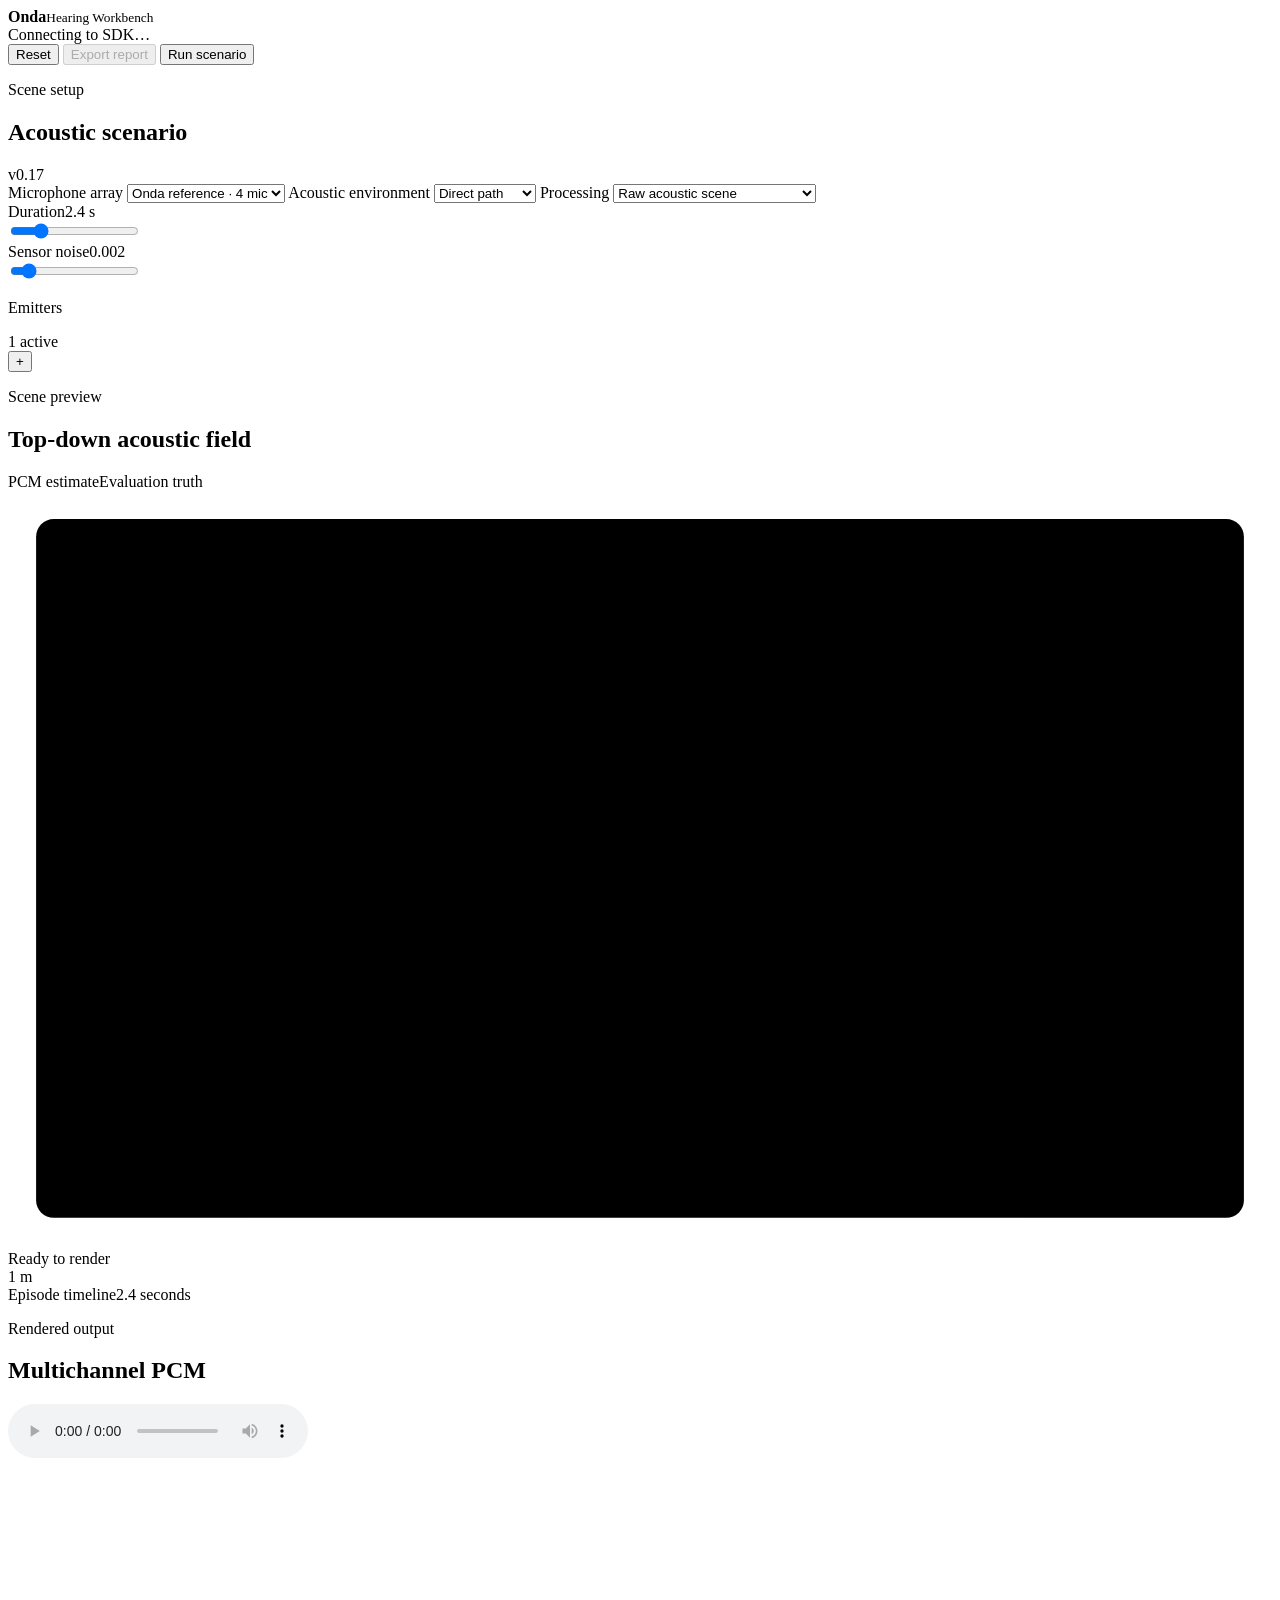
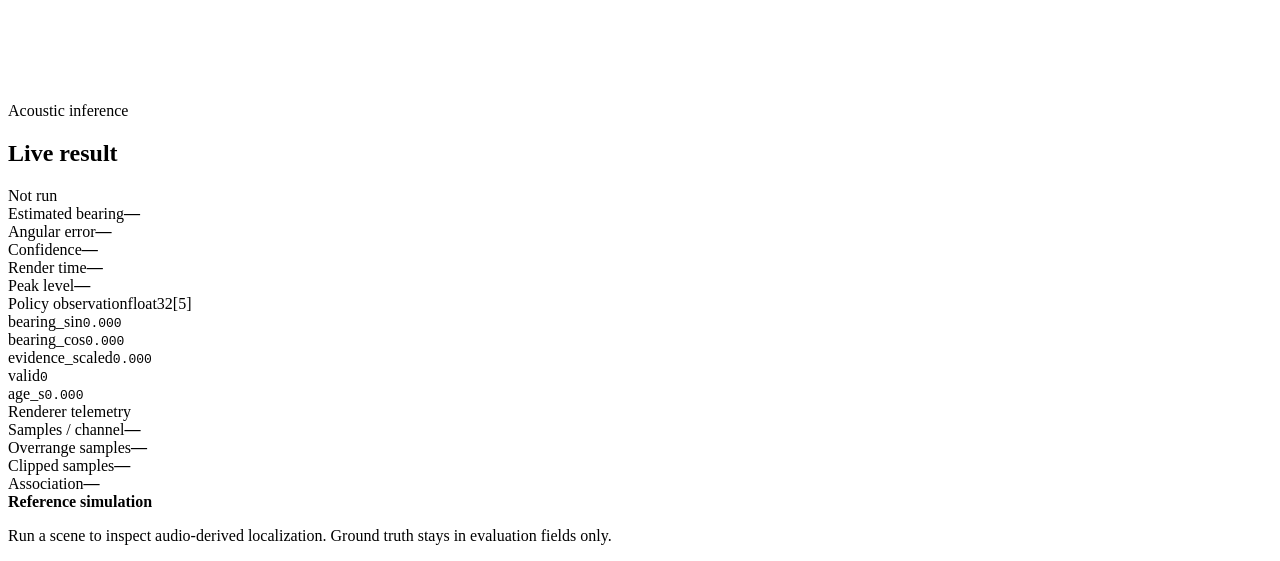
==== src/onda_hearing/gui/static/index.html @ 2764878f "Add acoustic scene GUI workbench" ====
<!doctype html>
<html lang="en">
<head>
  <meta charset="utf-8">
  <meta name="viewport" content="width=device-width, initial-scale=1">
  <title>Onda Hearing Workbench</title>
  <link rel="stylesheet" href="/app.css">
</head>
<body>
  <header class="topbar">
    <div class="brand">
      <div class="brand-mark" aria-hidden="true"><span></span><span></span><span></span><span></span><span></span></div>
      <div><strong>Onda</strong><small>Hearing Workbench</small></div>
    </div>
    <div class="run-state"><span class="status-dot"></span><span id="runtime-label">Connecting to SDK…</span></div>
    <div class="toolbar">
      <button class="button secondary" id="reset-button" type="button">Reset</button>
      <button class="button secondary" id="export-button" type="button" disabled>Export report</button>
      <button class="button primary" id="run-button" type="button">Run scenario</button>
    </div>
  </header>

  <main class="workspace">
    <aside class="sidebar">
      <div class="panel-heading">
        <div><p class="eyebrow">Scene setup</p><h1>Acoustic scenario</h1></div>
        <span class="badge">v0.17</span>
      </div>

      <label class="field">Microphone array
        <select id="mic-preset">
          <option value="onda_reference_4">Onda reference · 4 mic</option>
          <option value="square_4">Square · 4 mic</option>
          <option value="linear_4">Linear · 4 mic</option>
        </select>
      </label>
      <label class="field">Acoustic environment
        <select id="room-preset">
          <option value="direct">Direct path</option>
          <option value="small_lab">Small lab FIR</option>
          <option value="office">Office FIR</option>
        </select>
      </label>
      <label class="field">Processing
        <select id="processing">
          <option value="raw">Raw acoustic scene</option>
          <option value="waveformer" disabled>Waveformer · adapter required</option>
        </select>
      </label>
      <div class="field range-field">
        <div><label for="duration">Duration</label><output id="duration-value">2.4 s</output></div>
        <input id="duration" type="range" min="0.5" max="10" step="0.1" value="2.4">
      </div>
      <div class="field range-field">
        <div><label for="noise">Sensor noise</label><output id="noise-value">0.002</output></div>
        <input id="noise" type="range" min="0" max="0.02" step="0.001" value="0.002">
      </div>

      <div class="section-heading">
        <div><p class="eyebrow">Emitters</p><span id="emitter-count">1 active</span></div>
        <button class="icon-button" id="add-emitter" type="button" aria-label="Add emitter">+</button>
      </div>
      <div id="emitter-list" class="emitter-list"></div>
    </aside>

    <section class="stage-column">
      <div class="stage-heading">
        <div><p class="eyebrow">Scene preview</p><h2>Top-down acoustic field</h2></div>
        <div class="legend"><span><i class="line estimate"></i>PCM estimate</span><span><i class="line truth"></i>Evaluation truth</span></div>
      </div>
      <div class="stage" id="stage">
        <svg id="scene-svg" viewBox="0 0 720 430" role="img" aria-labelledby="scene-title scene-description">
          <title id="scene-title">Acoustic scene</title>
          <desc id="scene-description">A top-down view of a microphone array and configured sound emitters.</desc>
          <defs>
            <pattern id="grid" width="36" height="36" patternUnits="userSpaceOnUse">
              <path d="M36 0H0V36" fill="none" class="grid-line"></path>
            </pattern>
            <marker id="arrow-estimate" markerWidth="8" markerHeight="8" refX="7" refY="3.5" orient="auto"><path d="M0 0L8 3.5L0 7Z" class="estimate-fill"></path></marker>
            <marker id="arrow-truth" markerWidth="8" markerHeight="8" refX="7" refY="3.5" orient="auto"><path d="M0 0L8 3.5L0 7Z" class="truth-fill"></path></marker>
          </defs>
          <rect class="room" x="16" y="16" width="688" height="398" rx="10"></rect>
          <rect x="16" y="16" width="688" height="398" rx="10" fill="url(#grid)"></rect>
          <g id="truth-layer"></g>
          <g id="estimate-layer"></g>
          <g id="emitters-layer"></g>
          <g class="robot" transform="translate(360 232)">
            <circle class="robot-ring" r="57"></circle>
            <circle class="robot-body" r="39"></circle>
            <path class="robot-heading" d="M0 -46L-9 -28H9Z"></path>
            <g id="microphones-layer"></g>
            <text class="scene-label" x="0" y="73" text-anchor="middle">Robot array</text>
          </g>
        </svg>
        <div class="stage-chip" id="stage-chip">Ready to render</div>
        <div class="scale"><span></span>1 m</div>
      </div>
      <div class="timeline">
        <div class="timeline-meta"><span>Episode timeline</span><span id="timeline-duration">2.4 seconds</span></div>
        <div class="timeline-track" id="timeline-track"><div class="timeline-playhead" id="timeline-playhead"></div></div>
      </div>

      <section class="signal-section">
        <div class="signal-heading">
          <div><p class="eyebrow">Rendered output</p><h2>Multichannel PCM</h2></div>
          <audio id="audio-player" controls preload="none"></audio>
        </div>
        <canvas id="waveform" width="1100" height="220" aria-label="Rendered microphone waveforms"></canvas>
        <div class="channel-legend" id="channel-legend"></div>
      </section>
    </section>

    <aside class="inspector">
      <div class="panel-heading">
        <div><p class="eyebrow">Acoustic inference</p><h2>Live result</h2></div>
        <span class="badge muted" id="valid-badge">Not run</span>
      </div>
      <div class="metric hero-metric"><span>Estimated bearing</span><strong id="bearing-result">—</strong></div>
      <div class="metric-grid">
        <div class="metric"><span>Angular error</span><strong id="error-result">—</strong></div>
        <div class="metric"><span>Confidence</span><strong id="confidence-result">—</strong></div>
        <div class="metric"><span>Render time</span><strong id="render-result">—</strong></div>
        <div class="metric"><span>Peak level</span><strong id="peak-result">—</strong></div>
      </div>

      <section class="inspector-section">
        <div class="section-title"><span>Policy observation</span><span class="code-label">float32[5]</span></div>
        <div id="policy-values" class="policy-values">
          <div><span>bearing_sin</span><code>0.000</code></div>
          <div><span>bearing_cos</span><code>0.000</code></div>
          <div><span>evidence_scaled</span><code>0.000</code></div>
          <div><span>valid</span><code>0</code></div>
          <div><span>age_s</span><code>0.000</code></div>
        </div>
      </section>

      <section class="inspector-section">
        <div class="section-title"><span>Renderer telemetry</span></div>
        <div class="telemetry" id="telemetry">
          <div><span>Samples / channel</span><strong>—</strong></div>
          <div><span>Overrange samples</span><strong>—</strong></div>
          <div><span>Clipped samples</span><strong>—</strong></div>
          <div><span>Association</span><strong>—</strong></div>
        </div>
      </section>

      <div class="notice" id="notice">
        <strong>Reference simulation</strong>
        <p>Run a scene to inspect audio-derived localization. Ground truth stays in evaluation fields only.</p>
      </div>
      <div class="error-box" id="error-box" role="alert" hidden></div>
    </aside>
  </main>

  <template id="emitter-template">
    <article class="emitter-card">
      <header>
        <label class="toggle"><input class="emitter-enabled" type="checkbox" checked><span></span></label>
        <input class="emitter-name" value="speaker" aria-label="Emitter name" maxlength="40">
        <button class="remove-emitter" type="button" aria-label="Remove emitter">×</button>
      </header>
      <div class="two-column">
        <label>Sound<select class="emitter-sound"><option value="broadband">Broadband</option><option value="speech_like">Speech-like</option><option value="telephone">Telephone</option><option value="alarm">Alarm</option></select></label>
        <label>Directivity<select class="emitter-directivity"><option value="omni">Omni</option><option value="cardioid">Cardioid</option></select></label>
      </div>
      <div class="compact-ranges">
        <label>Bearing <output class="emitter-bearing-value">38°</output><input class="emitter-bearing" type="range" min="-180" max="180" step="1" value="38"></label>
        <label>Distance <output class="emitter-distance-value">2.0 m</output><input class="emitter-distance" type="range" min="0.2" max="8" step="0.1" value="2"></label>
        <label>Gain <output class="emitter-gain-value">−3 dB</output><input class="emitter-gain" type="range" min="-30" max="12" step="1" value="-3"></label>
        <label>Onset <output class="emitter-onset-value">0.1 s</output><input class="emitter-onset" type="range" min="0" max="2.4" step="0.1" value="0.1"></label>
      </div>
    </article>
  </template>
  <script src="/app.js"></script>
</body>
</html>
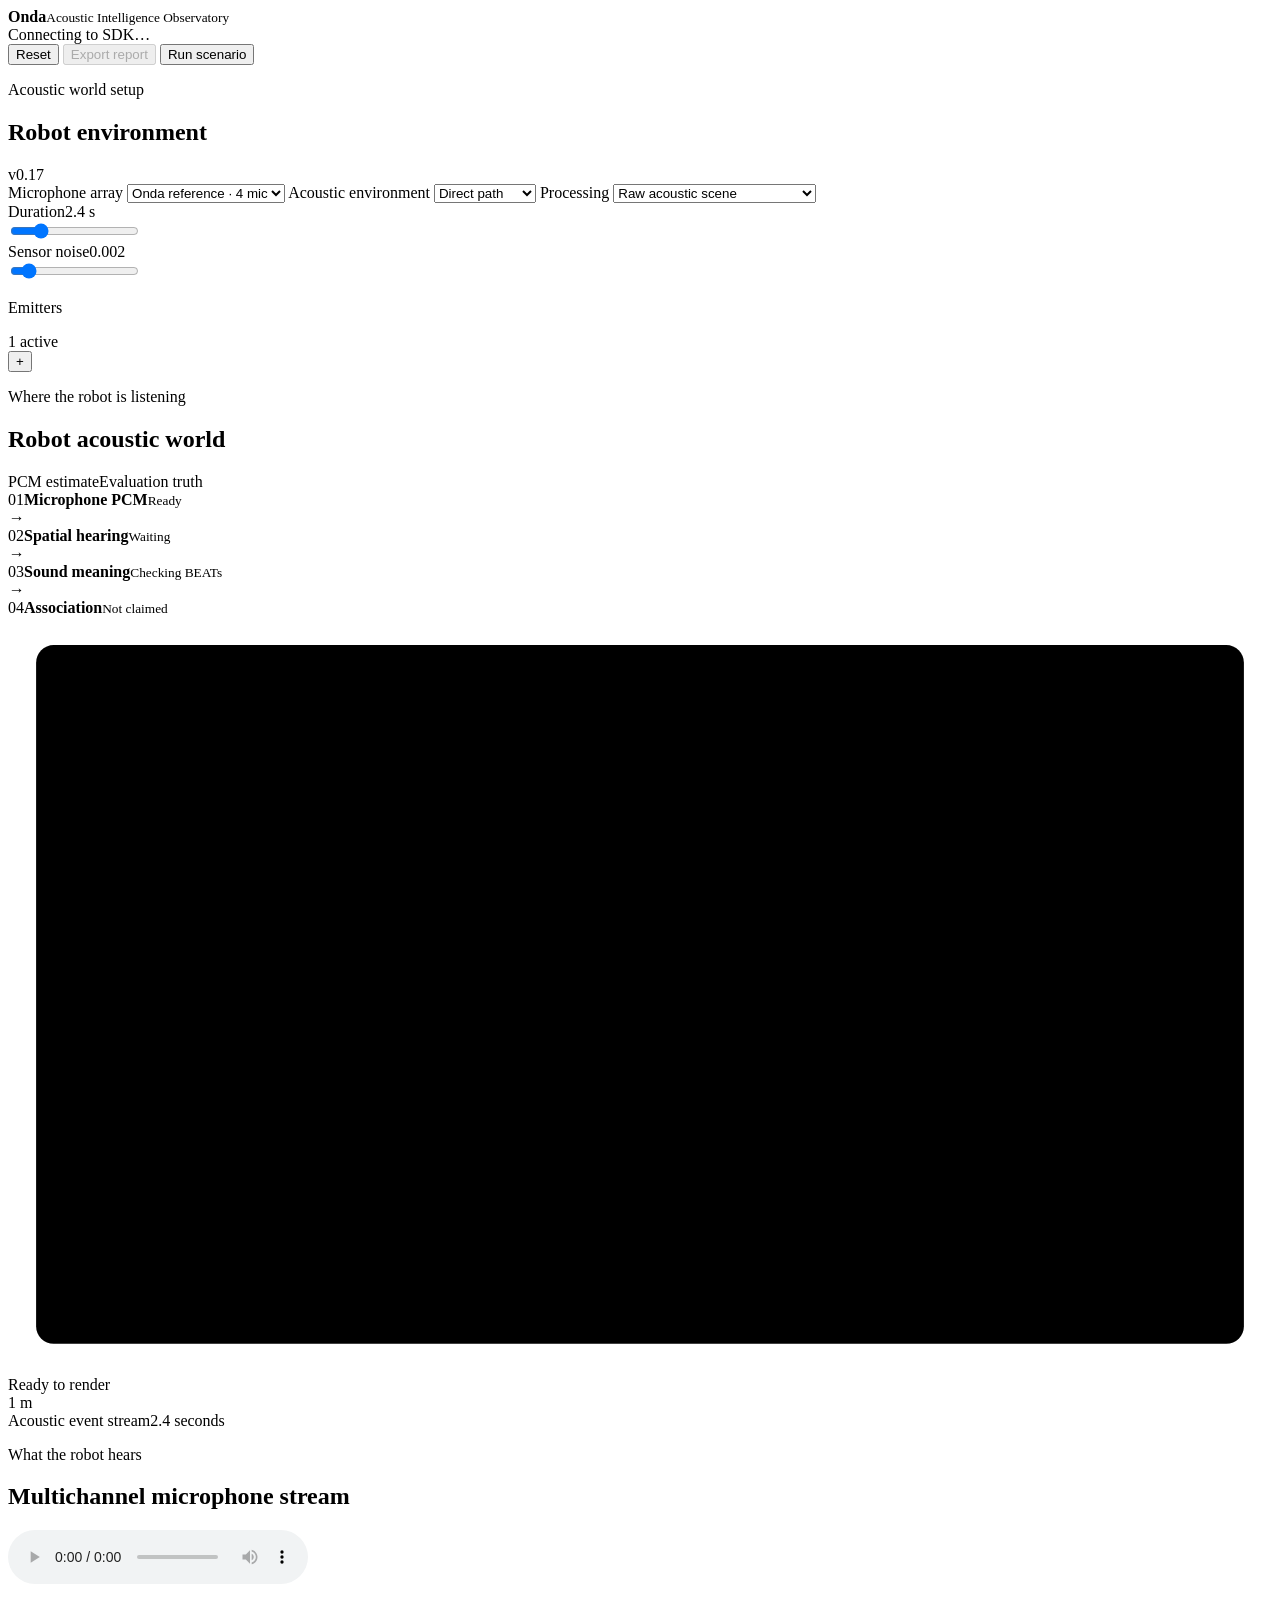
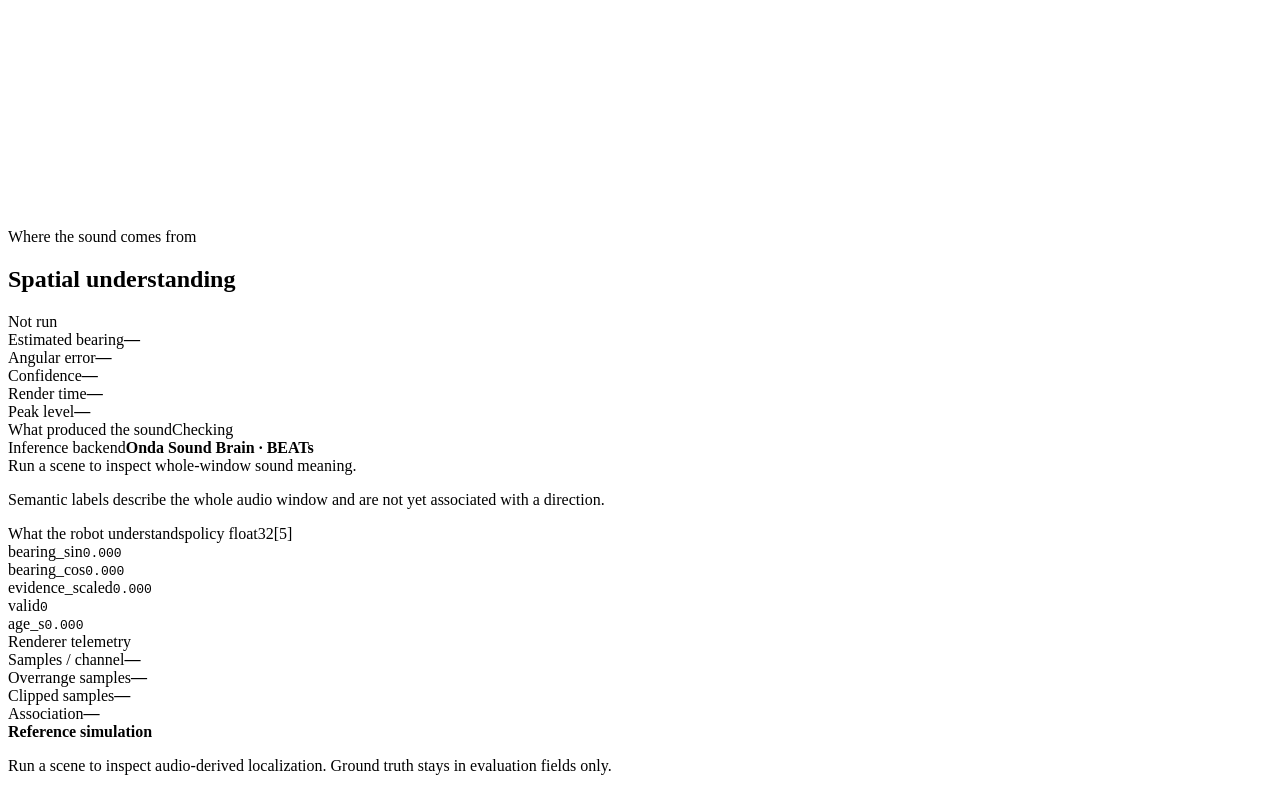
==== commit f5557a13: "Reframe GUI as acoustic intelligence observatory" ====
--- a/src/onda_hearing/gui/static/index.html
+++ b/src/onda_hearing/gui/static/index.html
@@ -3,14 +3,14 @@
 <head>
   <meta charset="utf-8">
   <meta name="viewport" content="width=device-width, initial-scale=1">
-  <title>Onda Hearing Workbench</title>
+  <title>Onda Acoustic Intelligence Observatory</title>
   <link rel="stylesheet" href="/app.css">
 </head>
 <body>
   <header class="topbar">
     <div class="brand">
       <div class="brand-mark" aria-hidden="true"><span></span><span></span><span></span><span></span><span></span></div>
-      <div><strong>Onda</strong><small>Hearing Workbench</small></div>
+      <div><strong>Onda</strong><small>Acoustic Intelligence Observatory</small></div>
     </div>
     <div class="run-state"><span class="status-dot"></span><span id="runtime-label">Connecting to SDK…</span></div>
     <div class="toolbar">
@@ -23,7 +23,7 @@
   <main class="workspace">
     <aside class="sidebar">
       <div class="panel-heading">
-        <div><p class="eyebrow">Scene setup</p><h1>Acoustic scenario</h1></div>
+        <div><p class="eyebrow">Acoustic world setup</p><h1>Robot environment</h1></div>
         <span class="badge">v0.17</span>
       </div>
 
@@ -65,8 +65,17 @@
 
     <section class="stage-column">
       <div class="stage-heading">
-        <div><p class="eyebrow">Scene preview</p><h2>Top-down acoustic field</h2></div>
+        <div><p class="eyebrow">Where the robot is listening</p><h2>Robot acoustic world</h2></div>
         <div class="legend"><span><i class="line estimate"></i>PCM estimate</span><span><i class="line truth"></i>Evaluation truth</span></div>
+      </div>
+      <div class="perception-chain" aria-label="Robot hearing pipeline status">
+        <div class="chain-node active"><span>01</span><strong>Microphone PCM</strong><small id="chain-pcm">Ready</small></div>
+        <i aria-hidden="true">→</i>
+        <div class="chain-node"><span>02</span><strong>Spatial hearing</strong><small id="chain-spatial">Waiting</small></div>
+        <i aria-hidden="true">→</i>
+        <div class="chain-node"><span>03</span><strong>Sound meaning</strong><small id="chain-semantic">Checking BEATs</small></div>
+        <i aria-hidden="true">→</i>
+        <div class="chain-node caution"><span>04</span><strong>Association</strong><small id="chain-association">Not claimed</small></div>
       </div>
       <div class="stage" id="stage">
         <svg id="scene-svg" viewBox="0 0 720 430" role="img" aria-labelledby="scene-title scene-description">
@@ -96,13 +105,13 @@
         <div class="scale"><span></span>1 m</div>
       </div>
       <div class="timeline">
-        <div class="timeline-meta"><span>Episode timeline</span><span id="timeline-duration">2.4 seconds</span></div>
+        <div class="timeline-meta"><span>Acoustic event stream</span><span id="timeline-duration">2.4 seconds</span></div>
         <div class="timeline-track" id="timeline-track"><div class="timeline-playhead" id="timeline-playhead"></div></div>
       </div>
 
       <section class="signal-section">
         <div class="signal-heading">
-          <div><p class="eyebrow">Rendered output</p><h2>Multichannel PCM</h2></div>
+          <div><p class="eyebrow">What the robot hears</p><h2>Multichannel microphone stream</h2></div>
           <audio id="audio-player" controls preload="none"></audio>
         </div>
         <canvas id="waveform" width="1100" height="220" aria-label="Rendered microphone waveforms"></canvas>
@@ -112,7 +121,7 @@
 
     <aside class="inspector">
       <div class="panel-heading">
-        <div><p class="eyebrow">Acoustic inference</p><h2>Live result</h2></div>
+        <div><p class="eyebrow">Where the sound comes from</p><h2>Spatial understanding</h2></div>
         <span class="badge muted" id="valid-badge">Not run</span>
       </div>
       <div class="metric hero-metric"><span>Estimated bearing</span><strong id="bearing-result">—</strong></div>
@@ -123,8 +132,17 @@
         <div class="metric"><span>Peak level</span><strong id="peak-result">—</strong></div>
       </div>
 
+      <section class="inspector-section semantic-section">
+        <div class="section-title"><span>What produced the sound</span><span class="badge muted" id="semantic-badge">Checking</span></div>
+        <div class="semantic-brain"><span>Inference backend</span><strong id="semantic-brain">Onda Sound Brain · BEATs</strong></div>
+        <div class="semantic-events" id="semantic-events">
+          <div class="semantic-empty">Run a scene to inspect whole-window sound meaning.</div>
+        </div>
+        <p class="semantic-scope" id="semantic-scope">Semantic labels describe the whole audio window and are not yet associated with a direction.</p>
+      </section>
+
       <section class="inspector-section">
-        <div class="section-title"><span>Policy observation</span><span class="code-label">float32[5]</span></div>
+        <div class="section-title"><span>What the robot understands</span><span class="code-label">policy float32[5]</span></div>
         <div id="policy-values" class="policy-values">
           <div><span>bearing_sin</span><code>0.000</code></div>
           <div><span>bearing_cos</span><code>0.000</code></div>
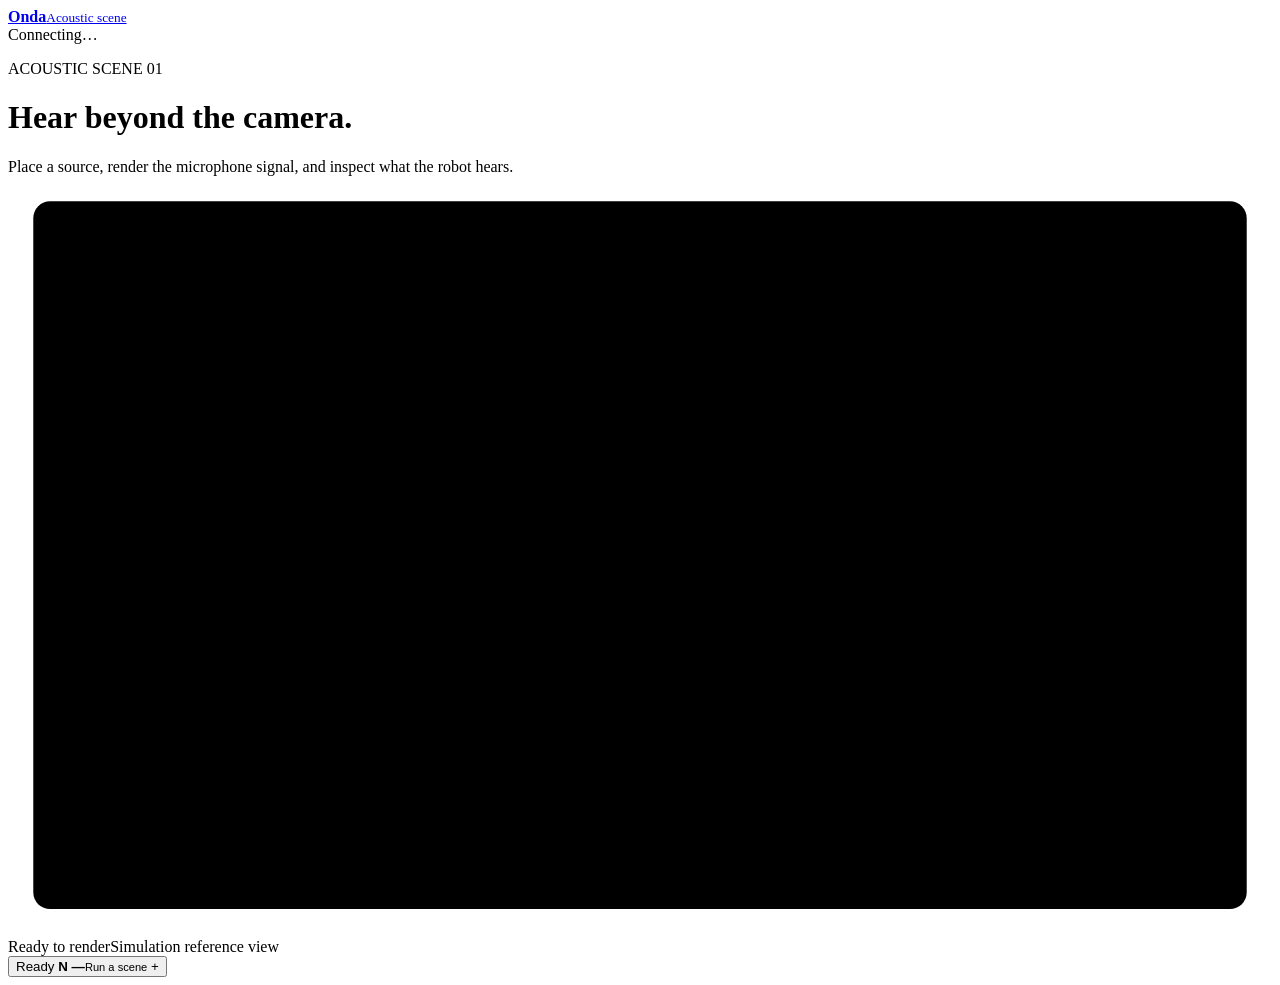
==== commit 41daa911: "Simplify GUI to corner hearing instrument" ====
--- a/src/onda_hearing/gui/static/index.html
+++ b/src/onda_hearing/gui/static/index.html
@@ -3,190 +3,117 @@
 <head>
   <meta charset="utf-8">
   <meta name="viewport" content="width=device-width, initial-scale=1">
-  <title>Onda Acoustic Intelligence Observatory</title>
+  <title>Onda Acoustic Scene</title>
   <link rel="stylesheet" href="/app.css">
 </head>
 <body>
   <header class="topbar">
-    <div class="brand">
-      <div class="brand-mark" aria-hidden="true"><span></span><span></span><span></span><span></span><span></span></div>
-      <div><strong>Onda</strong><small>Acoustic Intelligence Observatory</small></div>
-    </div>
-    <div class="run-state"><span class="status-dot"></span><span id="runtime-label">Connecting to SDK…</span></div>
-    <div class="toolbar">
-      <button class="button secondary" id="reset-button" type="button">Reset</button>
-      <button class="button secondary" id="export-button" type="button" disabled>Export report</button>
-      <button class="button primary" id="run-button" type="button">Run scenario</button>
-    </div>
+    <a class="brand" href="#" aria-label="Onda acoustic scene home">
+      <span class="brand-mark" aria-hidden="true"><i></i><i></i><i></i><i></i><i></i></span>
+      <span><strong>Onda</strong><small>Acoustic scene</small></span>
+    </a>
+    <div class="runtime"><span class="status-dot"></span><span id="runtime-label">Connecting…</span></div>
   </header>
 
-  <main class="workspace">
-    <aside class="sidebar">
-      <div class="panel-heading">
-        <div><p class="eyebrow">Acoustic world setup</p><h1>Robot environment</h1></div>
-        <span class="badge">v0.17</span>
-      </div>
+  <main class="scene" aria-label="Robot acoustic simulation">
+    <div class="scene-copy">
+      <p>ACOUSTIC SCENE 01</p>
+      <h1>Hear beyond the camera.</h1>
+      <span>Place a source, render the microphone signal, and inspect what the robot hears.</span>
+    </div>
 
-      <label class="field">Microphone array
-        <select id="mic-preset">
-          <option value="onda_reference_4">Onda reference · 4 mic</option>
-          <option value="square_4">Square · 4 mic</option>
-          <option value="linear_4">Linear · 4 mic</option>
-        </select>
-      </label>
-      <label class="field">Acoustic environment
-        <select id="room-preset">
-          <option value="direct">Direct path</option>
-          <option value="small_lab">Small lab FIR</option>
-          <option value="office">Office FIR</option>
-        </select>
-      </label>
-      <label class="field">Processing
-        <select id="processing">
-          <option value="raw">Raw acoustic scene</option>
-          <option value="waveformer" disabled>Waveformer · adapter required</option>
-        </select>
-      </label>
-      <div class="field range-field">
-        <div><label for="duration">Duration</label><output id="duration-value">2.4 s</output></div>
-        <input id="duration" type="range" min="0.5" max="10" step="0.1" value="2.4">
-      </div>
-      <div class="field range-field">
-        <div><label for="noise">Sensor noise</label><output id="noise-value">0.002</output></div>
-        <input id="noise" type="range" min="0" max="0.02" step="0.001" value="0.002">
-      </div>
+    <svg id="scene-svg" viewBox="0 0 1200 720" role="img" aria-labelledby="scene-title scene-description">
+      <title id="scene-title">Top-down acoustic scene</title>
+      <desc id="scene-description">A microphone array listening to configured sound sources.</desc>
+      <defs>
+        <pattern id="grid" width="48" height="48" patternUnits="userSpaceOnUse">
+          <path d="M48 0H0V48" fill="none" class="grid-line"></path>
+        </pattern>
+        <radialGradient id="room-light" cx="50%" cy="45%" r="70%">
+          <stop offset="0" stop-color="#17232d"></stop><stop offset="1" stop-color="#0b1015"></stop>
+        </radialGradient>
+        <marker id="arrow-estimate" markerWidth="8" markerHeight="8" refX="7" refY="3.5" orient="auto"><path d="M0 0L8 3.5L0 7Z" class="estimate-fill"></path></marker>
+      </defs>
+      <rect class="room" x="24" y="24" width="1152" height="672" rx="16"></rect>
+      <rect x="24" y="24" width="1152" height="672" rx="16" fill="url(#grid)"></rect>
+      <path class="furniture" d="M88 96h260v130H88zM852 88h258v92H852zM908 508h190v120H908z"></path>
+      <g id="estimate-layer"></g>
+      <g id="emitters-layer"></g>
+      <g class="robot" transform="translate(600 390)">
+        <path class="fov" d="M0 0L-190-270A330 330 0 0 1 190-270Z"></path>
+        <circle class="robot-ring" r="76"></circle>
+        <circle class="robot-body" r="48"></circle>
+        <path class="robot-heading" d="M0-58L-10-37H10Z"></path>
+        <g id="microphones-layer"></g>
+        <text class="scene-label" x="0" y="94" text-anchor="middle">MIC ARRAY</text>
+      </g>
+    </svg>
 
-      <div class="section-heading">
-        <div><p class="eyebrow">Emitters</p><span id="emitter-count">1 active</span></div>
-        <button class="icon-button" id="add-emitter" type="button" aria-label="Add emitter">+</button>
-      </div>
-      <div id="emitter-list" class="emitter-list"></div>
-    </aside>
+    <div class="scene-meta"><span id="scene-status">Ready to render</span><span>Simulation reference view</span></div>
 
-    <section class="stage-column">
-      <div class="stage-heading">
-        <div><p class="eyebrow">Where the robot is listening</p><h2>Robot acoustic world</h2></div>
-        <div class="legend"><span><i class="line estimate"></i>PCM estimate</span><span><i class="line truth"></i>Evaluation truth</span></div>
-      </div>
-      <div class="perception-chain" aria-label="Robot hearing pipeline status">
-        <div class="chain-node active"><span>01</span><strong>Microphone PCM</strong><small id="chain-pcm">Ready</small></div>
-        <i aria-hidden="true">→</i>
-        <div class="chain-node"><span>02</span><strong>Spatial hearing</strong><small id="chain-spatial">Waiting</small></div>
-        <i aria-hidden="true">→</i>
-        <div class="chain-node"><span>03</span><strong>Sound meaning</strong><small id="chain-semantic">Checking BEATs</small></div>
-        <i aria-hidden="true">→</i>
-        <div class="chain-node caution"><span>04</span><strong>Association</strong><small id="chain-association">Not claimed</small></div>
-      </div>
-      <div class="stage" id="stage">
-        <svg id="scene-svg" viewBox="0 0 720 430" role="img" aria-labelledby="scene-title scene-description">
-          <title id="scene-title">Acoustic scene</title>
-          <desc id="scene-description">A top-down view of a microphone array and configured sound emitters.</desc>
-          <defs>
-            <pattern id="grid" width="36" height="36" patternUnits="userSpaceOnUse">
-              <path d="M36 0H0V36" fill="none" class="grid-line"></path>
-            </pattern>
-            <marker id="arrow-estimate" markerWidth="8" markerHeight="8" refX="7" refY="3.5" orient="auto"><path d="M0 0L8 3.5L0 7Z" class="estimate-fill"></path></marker>
-            <marker id="arrow-truth" markerWidth="8" markerHeight="8" refX="7" refY="3.5" orient="auto"><path d="M0 0L8 3.5L0 7Z" class="truth-fill"></path></marker>
-          </defs>
-          <rect class="room" x="16" y="16" width="688" height="398" rx="10"></rect>
-          <rect x="16" y="16" width="688" height="398" rx="10" fill="url(#grid)"></rect>
-          <g id="truth-layer"></g>
-          <g id="estimate-layer"></g>
-          <g id="emitters-layer"></g>
-          <g class="robot" transform="translate(360 232)">
-            <circle class="robot-ring" r="57"></circle>
-            <circle class="robot-body" r="39"></circle>
-            <path class="robot-heading" d="M0 -46L-9 -28H9Z"></path>
-            <g id="microphones-layer"></g>
-            <text class="scene-label" x="0" y="73" text-anchor="middle">Robot array</text>
-          </g>
-        </svg>
-        <div class="stage-chip" id="stage-chip">Ready to render</div>
-        <div class="scale"><span></span>1 m</div>
-      </div>
-      <div class="timeline">
-        <div class="timeline-meta"><span>Acoustic event stream</span><span id="timeline-duration">2.4 seconds</span></div>
-        <div class="timeline-track" id="timeline-track"><div class="timeline-playhead" id="timeline-playhead"></div></div>
-      </div>
+    <section class="instrument" id="instrument" aria-label="Onda hearing instrument">
+      <button class="instrument-summary" id="instrument-toggle" type="button" aria-expanded="false" aria-controls="instrument-details">
+        <span class="instrument-kicker"><i class="listening-dot"></i><span id="instrument-state">Ready</span></span>
+        <span class="mini-compass" aria-hidden="true"><i id="compass-needle"></i><b>N</b></span>
+        <span class="summary-value"><strong id="bearing-result">—</strong><small id="confidence-result">Run a scene</small></span>
+        <span class="expand-icon" aria-hidden="true">+</span>
+      </button>
 
-      <section class="signal-section">
-        <div class="signal-heading">
-          <div><p class="eyebrow">What the robot hears</p><h2>Multichannel microphone stream</h2></div>
+      <div class="instrument-details" id="instrument-details" hidden>
+        <div class="readout-grid">
+          <div><span>Direction</span><strong id="direction-result">No estimate</strong></div>
+          <div><span>Confidence</span><strong id="confidence-detail">—</strong></div>
+          <div class="meaning"><span>Sound meaning</span><strong id="semantic-result">BEATs not configured</strong></div>
+        </div>
+
+        <div class="waveform-wrap">
+          <canvas id="waveform" width="640" height="120" aria-label="Microphone waveform"></canvas>
           <audio id="audio-player" controls preload="none"></audio>
         </div>
-        <canvas id="waveform" width="1100" height="220" aria-label="Rendered microphone waveforms"></canvas>
-        <div class="channel-legend" id="channel-legend"></div>
-      </section>
+
+        <details class="settings">
+          <summary>Scene setup <span>Adjust</span></summary>
+          <div class="settings-body">
+            <label>Microphone array
+              <select id="mic-preset"><option value="onda_reference_4">Onda reference · 4 mic</option><option value="square_4">Square · 4 mic</option><option value="linear_4">Linear · 4 mic</option></select>
+            </label>
+            <label>Environment
+              <select id="room-preset"><option value="direct">Direct path</option><option value="small_lab">Small lab FIR</option><option value="office">Office FIR</option></select>
+            </label>
+            <label>Processing
+              <select id="processing"><option value="raw">Raw acoustic scene</option><option value="waveformer" disabled>Waveformer · adapter required</option></select>
+            </label>
+            <label>Duration <output id="duration-value">2.4 s</output>
+              <input id="duration" type="range" min="0.5" max="10" step="0.1" value="2.4">
+            </label>
+            <label>Sensor noise <output id="noise-value">0.002</output>
+              <input id="noise" type="range" min="0" max="0.02" step="0.001" value="0.002">
+            </label>
+            <div class="source-heading"><span>Sound sources</span><button id="add-emitter" type="button">+ Add</button></div>
+            <div id="emitter-list" class="emitter-list"></div>
+          </div>
+        </details>
+
+        <div class="actions">
+          <button id="reset-button" type="button">Reset</button>
+          <button id="export-button" type="button" disabled>Export</button>
+          <button class="run-button" id="run-button" type="button">Run scene</button>
+        </div>
+        <p class="integrity" id="integrity">Direction is audio-derived. Labels describe the whole window and are not associated with a direction.</p>
+        <div class="error-box" id="error-box" role="alert" hidden></div>
+      </div>
     </section>
-
-    <aside class="inspector">
-      <div class="panel-heading">
-        <div><p class="eyebrow">Where the sound comes from</p><h2>Spatial understanding</h2></div>
-        <span class="badge muted" id="valid-badge">Not run</span>
-      </div>
-      <div class="metric hero-metric"><span>Estimated bearing</span><strong id="bearing-result">—</strong></div>
-      <div class="metric-grid">
-        <div class="metric"><span>Angular error</span><strong id="error-result">—</strong></div>
-        <div class="metric"><span>Confidence</span><strong id="confidence-result">—</strong></div>
-        <div class="metric"><span>Render time</span><strong id="render-result">—</strong></div>
-        <div class="metric"><span>Peak level</span><strong id="peak-result">—</strong></div>
-      </div>
-
-      <section class="inspector-section semantic-section">
-        <div class="section-title"><span>What produced the sound</span><span class="badge muted" id="semantic-badge">Checking</span></div>
-        <div class="semantic-brain"><span>Inference backend</span><strong id="semantic-brain">Onda Sound Brain · BEATs</strong></div>
-        <div class="semantic-events" id="semantic-events">
-          <div class="semantic-empty">Run a scene to inspect whole-window sound meaning.</div>
-        </div>
-        <p class="semantic-scope" id="semantic-scope">Semantic labels describe the whole audio window and are not yet associated with a direction.</p>
-      </section>
-
-      <section class="inspector-section">
-        <div class="section-title"><span>What the robot understands</span><span class="code-label">policy float32[5]</span></div>
-        <div id="policy-values" class="policy-values">
-          <div><span>bearing_sin</span><code>0.000</code></div>
-          <div><span>bearing_cos</span><code>0.000</code></div>
-          <div><span>evidence_scaled</span><code>0.000</code></div>
-          <div><span>valid</span><code>0</code></div>
-          <div><span>age_s</span><code>0.000</code></div>
-        </div>
-      </section>
-
-      <section class="inspector-section">
-        <div class="section-title"><span>Renderer telemetry</span></div>
-        <div class="telemetry" id="telemetry">
-          <div><span>Samples / channel</span><strong>—</strong></div>
-          <div><span>Overrange samples</span><strong>—</strong></div>
-          <div><span>Clipped samples</span><strong>—</strong></div>
-          <div><span>Association</span><strong>—</strong></div>
-        </div>
-      </section>
-
-      <div class="notice" id="notice">
-        <strong>Reference simulation</strong>
-        <p>Run a scene to inspect audio-derived localization. Ground truth stays in evaluation fields only.</p>
-      </div>
-      <div class="error-box" id="error-box" role="alert" hidden></div>
-    </aside>
   </main>
 
   <template id="emitter-template">
     <article class="emitter-card">
-      <header>
-        <label class="toggle"><input class="emitter-enabled" type="checkbox" checked><span></span></label>
-        <input class="emitter-name" value="speaker" aria-label="Emitter name" maxlength="40">
-        <button class="remove-emitter" type="button" aria-label="Remove emitter">×</button>
-      </header>
-      <div class="two-column">
+      <header><input class="emitter-name" value="speaker" aria-label="Source name" maxlength="40"><button class="remove-emitter" type="button" aria-label="Remove source">×</button></header>
+      <div class="source-fields">
         <label>Sound<select class="emitter-sound"><option value="broadband">Broadband</option><option value="speech_like">Speech-like</option><option value="telephone">Telephone</option><option value="alarm">Alarm</option></select></label>
-        <label>Directivity<select class="emitter-directivity"><option value="omni">Omni</option><option value="cardioid">Cardioid</option></select></label>
-      </div>
-      <div class="compact-ranges">
         <label>Bearing <output class="emitter-bearing-value">38°</output><input class="emitter-bearing" type="range" min="-180" max="180" step="1" value="38"></label>
         <label>Distance <output class="emitter-distance-value">2.0 m</output><input class="emitter-distance" type="range" min="0.2" max="8" step="0.1" value="2"></label>
-        <label>Gain <output class="emitter-gain-value">−3 dB</output><input class="emitter-gain" type="range" min="-30" max="12" step="1" value="-3"></label>
-        <label>Onset <output class="emitter-onset-value">0.1 s</output><input class="emitter-onset" type="range" min="0" max="2.4" step="0.1" value="0.1"></label>
       </div>
+      <input class="emitter-gain" type="hidden" value="-3"><input class="emitter-onset" type="hidden" value="0.1"><input class="emitter-directivity" type="hidden" value="omni"><input class="emitter-enabled" type="checkbox" checked hidden>
     </article>
   </template>
   <script src="/app.js"></script>
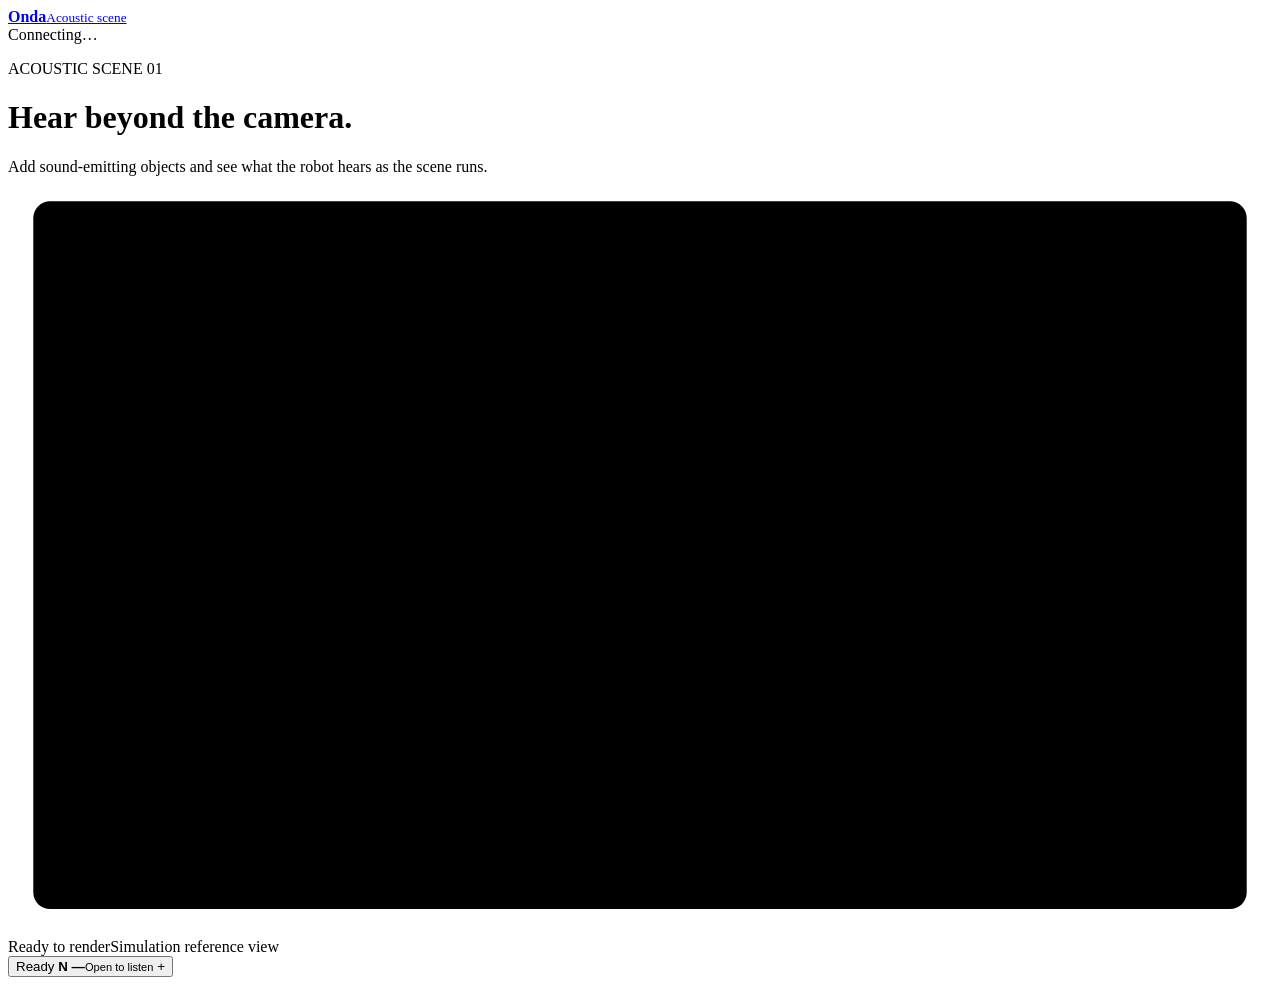
==== commit 527876f8: "Add sound-emitting scene objects and live hearing" ====
--- a/src/onda_hearing/gui/static/index.html
+++ b/src/onda_hearing/gui/static/index.html
@@ -19,7 +19,7 @@
     <div class="scene-copy">
       <p>ACOUSTIC SCENE 01</p>
       <h1>Hear beyond the camera.</h1>
-      <span>Place a source, render the microphone signal, and inspect what the robot hears.</span>
+      <span>Add sound-emitting objects and see what the robot hears as the scene runs.</span>
     </div>
 
     <svg id="scene-svg" viewBox="0 0 1200 720" role="img" aria-labelledby="scene-title scene-description">
@@ -55,7 +55,7 @@
       <button class="instrument-summary" id="instrument-toggle" type="button" aria-expanded="false" aria-controls="instrument-details">
         <span class="instrument-kicker"><i class="listening-dot"></i><span id="instrument-state">Ready</span></span>
         <span class="mini-compass" aria-hidden="true"><i id="compass-needle"></i><b>N</b></span>
-        <span class="summary-value"><strong id="bearing-result">—</strong><small id="confidence-result">Run a scene</small></span>
+        <span class="summary-value"><strong id="bearing-result">—</strong><small id="confidence-result">Open to listen</small></span>
         <span class="expand-icon" aria-hidden="true">+</span>
       </button>
 
@@ -68,11 +68,17 @@
 
         <div class="waveform-wrap">
           <canvas id="waveform" width="640" height="120" aria-label="Microphone waveform"></canvas>
-          <audio id="audio-player" controls preload="none"></audio>
+          <audio id="audio-player" aria-label="Rendered scene audio" controls preload="none" hidden></audio>
+          <button id="monitor-button" class="small-button" type="button" aria-pressed="false" hidden>Monitor audio</button>
         </div>
 
-        <details class="settings">
-          <summary>Scene setup <span>Adjust</span></summary>
+        <div class="actions live-actions">
+          <button id="add-emitter" type="button">+ Add object</button>
+          <button class="run-button" id="live-button" type="button">Start live</button>
+        </div>
+
+        <details class="settings" id="scene-settings">
+          <summary>Scene setup <span id="object-count">1 object</span></summary>
           <div class="settings-body">
             <label>Microphone array
               <select id="mic-preset"><option value="onda_reference_4">Onda reference · 4 mic</option><option value="square_4">Square · 4 mic</option><option value="linear_4">Linear · 4 mic</option></select>
@@ -83,13 +89,13 @@
             <label>Processing
               <select id="processing"><option value="raw">Raw acoustic scene</option><option value="waveformer" disabled>Waveformer · adapter required</option></select>
             </label>
-            <label>Duration <output id="duration-value">2.4 s</output>
+            <label>Offline render duration <output id="duration-value">2.4 s</output>
               <input id="duration" type="range" min="0.5" max="10" step="0.1" value="2.4">
             </label>
             <label>Sensor noise <output id="noise-value">0.002</output>
               <input id="noise" type="range" min="0" max="0.02" step="0.001" value="0.002">
             </label>
-            <div class="source-heading"><span>Sound sources</span><button id="add-emitter" type="button">+ Add</button></div>
+            <div class="source-heading">Scene objects</div>
             <div id="emitter-list" class="emitter-list"></div>
           </div>
         </details>
@@ -97,7 +103,7 @@
         <div class="actions">
           <button id="reset-button" type="button">Reset</button>
           <button id="export-button" type="button" disabled>Export</button>
-          <button class="run-button" id="run-button" type="button">Run scene</button>
+          <button id="run-button" type="button">Render clip</button>
         </div>
         <p class="integrity" id="integrity">Direction is audio-derived. Labels describe the whole window and are not associated with a direction.</p>
         <div class="error-box" id="error-box" role="alert" hidden></div>
@@ -107,9 +113,11 @@
 
   <template id="emitter-template">
     <article class="emitter-card">
-      <header><input class="emitter-name" value="speaker" aria-label="Source name" maxlength="40"><button class="remove-emitter" type="button" aria-label="Remove source">×</button></header>
+      <header><input class="emitter-name" value="speaker" aria-label="Object name" maxlength="40"><button class="remove-emitter" type="button" aria-label="Remove object">×</button></header>
       <div class="source-fields">
-        <label>Sound<select class="emitter-sound"><option value="broadband">Broadband</option><option value="speech_like">Speech-like</option><option value="telephone">Telephone</option><option value="alarm">Alarm</option></select></label>
+        <label>Sound<select class="emitter-sound"><option value="broadband">Broadband</option><option value="speech_like">Speech-like</option><option value="telephone">Telephone</option><option value="alarm">Alarm</option><option value="wav" disabled>Custom WAV</option></select></label>
+        <label class="wav-upload">Attach WAV <small>Mono PCM · 16 kHz · up to 10 s / 330 KB</small><input class="emitter-wav" type="file" accept=".wav,audio/wav"></label>
+        <label class="loop-control"><input class="emitter-loop" type="checkbox" checked> Loop sound</label>
         <label>Bearing <output class="emitter-bearing-value">38°</output><input class="emitter-bearing" type="range" min="-180" max="180" step="1" value="38"></label>
         <label>Distance <output class="emitter-distance-value">2.0 m</output><input class="emitter-distance" type="range" min="0.2" max="8" step="0.1" value="2"></label>
       </div>
